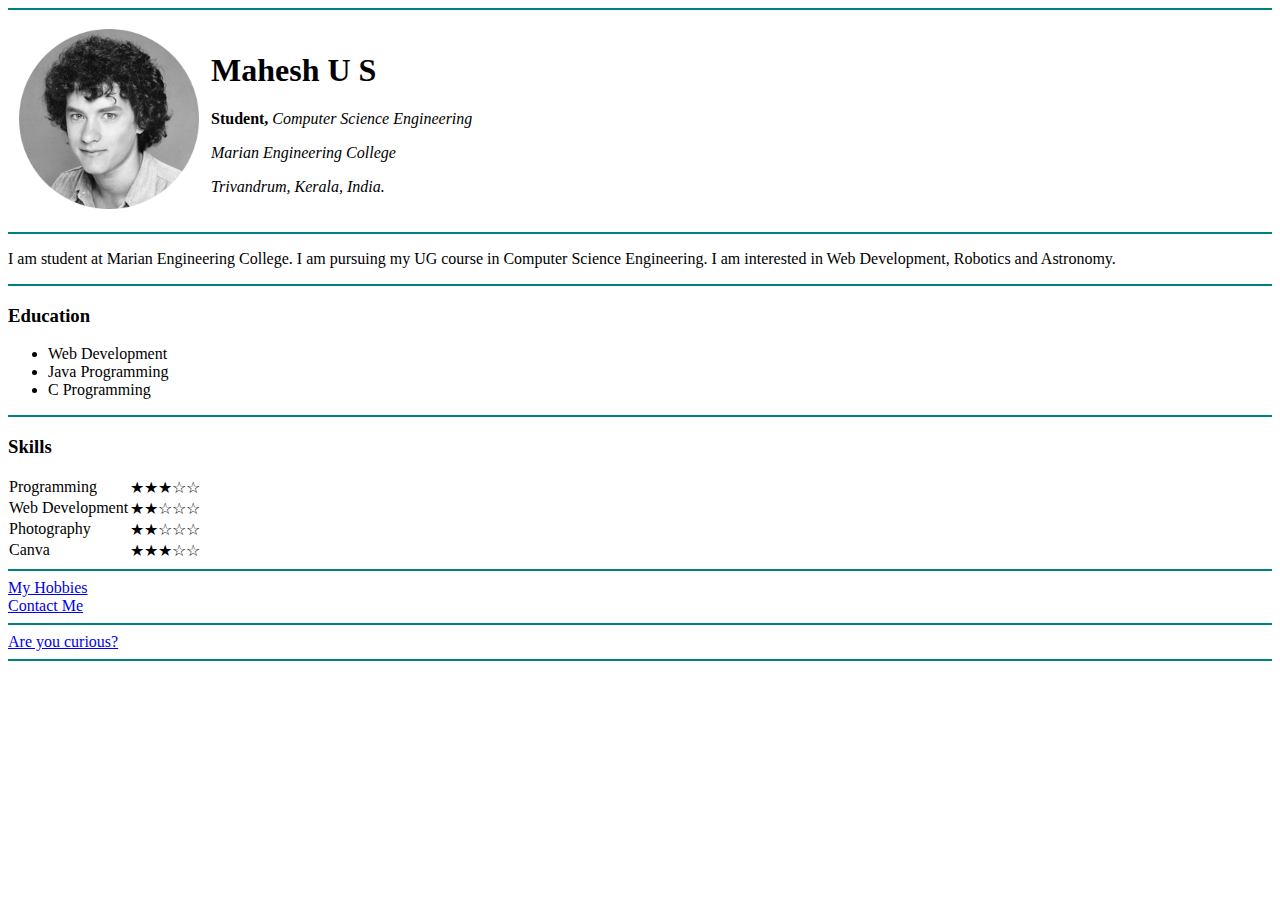
==== index.html @ 7ee28315 "Add personal website files." ====
<!DOCTYPE html>
<html lang="en" dir="ltr">

<head>
  <meta charset="utf-8">
  <title>🌌 Mahe's Personal Site</title>
</head>

<body>
  <hr color=teal>
  <table cellspacing=10>
    <tr>
      <td><img height=180 width=180 src="images\TH 1980.png" alt="NY152"></td>
      <td>
        <h1>Mahesh U S</h1>
        <p><strong>Student, </strong><em>Computer Science Engineering</em></p>
        <p><em>Marian Engineering College</em></p>
        <p><em>Trivandrum, Kerala, India.</em></p>
      </td>
    </tr>
  </table>
  <hr color=teal>
  <p>I am student at Marian Engineering College. I am pursuing my UG course in Computer Science Engineering. I am interested in Web Development, Robotics and Astronomy.</p>
  <hr color=teal>
  <h3>Education</h3>
  <ul>
    <li>Web Development </li>
    <li>Java Programming</li>
    <li>C Programming</li>
  </ul>
  <hr color=teal>
  <h3>Skills</h3>
  <table cellpading=10 cellspacing=0>
    <tr>
      <td>Programming</td>
      <td>★★★☆☆</td>
    </tr>
    <tr>
      <td>Web Development</td>
      <td>★★☆☆☆</td>
    </tr>
    <tr>
      <td>Photography</td>
      <td>★★☆☆☆</td>
    </tr>
    <tr>
      <td>Canva</td>
      <td>★★★☆☆</td>
    </tr>
  </table>
  <hr color=teal>
  <a href="hobbies.html">My Hobbies</a>
  <br>
  <a href="contact.html">Contact Me</a>
  <hr color=teal>
  <a href="thanks.html">Are you curious?</a>
  <hr color=teal>

</body>

</html>
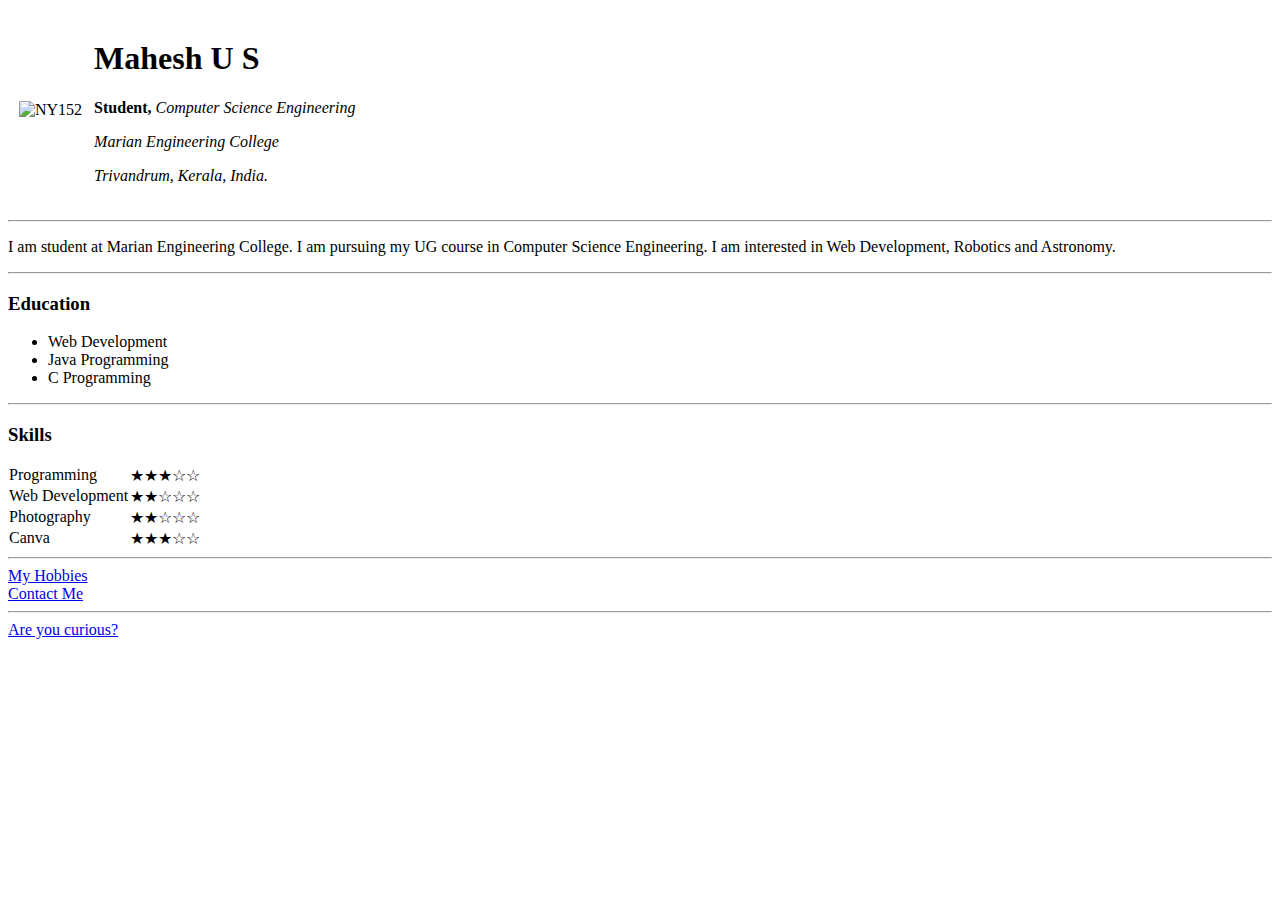
==== commit 078a1f99: "Updated the site with CSS" ====
--- a/index.html
+++ b/index.html
@@ -4,13 +4,13 @@
 <head>
   <meta charset="utf-8">
   <title>🌌 Mahe's Personal Site</title>
+  <link rel="stylesheet" href="css\styles.css">
 </head>
 
 <body>
-  <hr color=teal>
   <table cellspacing=10>
     <tr>
-      <td><img height=180 width=180 src="images\TH 1980.png" alt="NY152"></td>
+      <td><img height=180 width=180 src="resources\thanks.png" alt="NY152"></td>
       <td>
         <h1>Mahesh U S</h1>
         <p><strong>Student, </strong><em>Computer Science Engineering</em></p>
@@ -19,16 +19,16 @@
       </td>
     </tr>
   </table>
-  <hr color=teal>
+  <hr>
   <p>I am student at Marian Engineering College. I am pursuing my UG course in Computer Science Engineering. I am interested in Web Development, Robotics and Astronomy.</p>
-  <hr color=teal>
+  <hr>
   <h3>Education</h3>
   <ul>
     <li>Web Development </li>
     <li>Java Programming</li>
     <li>C Programming</li>
   </ul>
-  <hr color=teal>
+  <hr>
   <h3>Skills</h3>
   <table cellpading=10 cellspacing=0>
     <tr>
@@ -48,13 +48,12 @@
       <td>★★★☆☆</td>
     </tr>
   </table>
-  <hr color=teal>
+  <hr>
   <a href="hobbies.html">My Hobbies</a>
   <br>
   <a href="contact.html">Contact Me</a>
-  <hr color=teal>
+  <hr>
   <a href="thanks.html">Are you curious?</a>
-  <hr color=teal>
 
 </body>
 
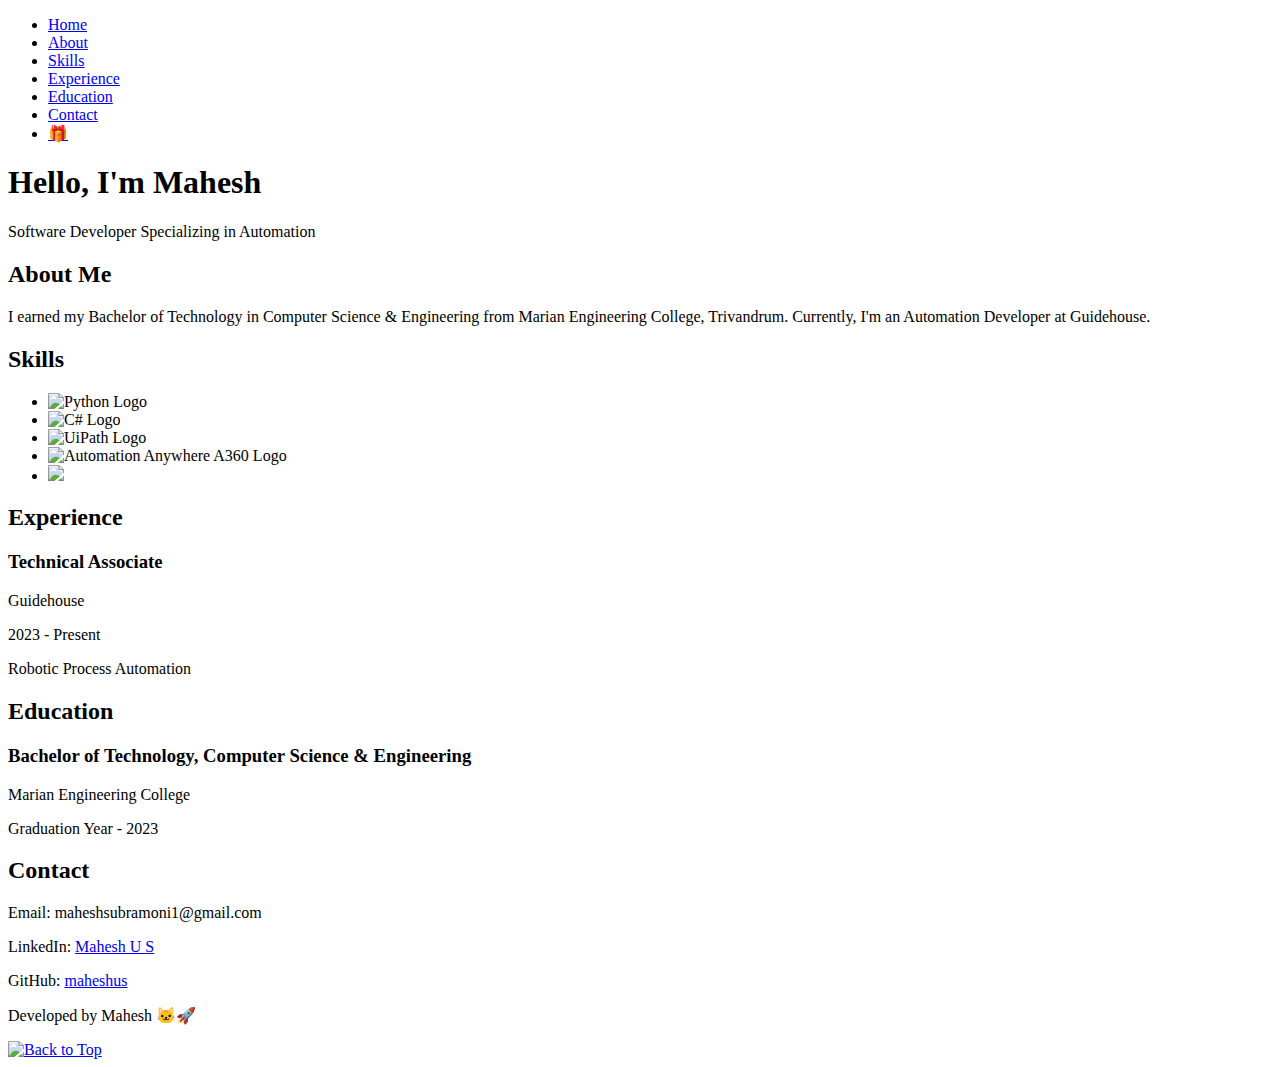
==== commit 524fc7dc: "New portfolio design" ====
--- a/index.html
+++ b/index.html
@@ -1,60 +1,124 @@
 <!DOCTYPE html>
-<html lang="en" dir="ltr">
+<html lang="en">
 
 <head>
-  <meta charset="utf-8">
-  <title>🌌 Mahe's Personal Site</title>
-  <link rel="stylesheet" href="css\styles.css">
+    <meta charset="UTF-8">
+    <meta name="viewport" content="width=device-width, initial-scale=1.0">
+    <title>Mahesh U S</title>
+    <link rel="icon" sizes="32x32" href="https://upload.wikimedia.org/wikipedia/commons/a/ac/Apollo_13-insignia.png" type="image/png">
+    <link rel="stylesheet" href="https://fonts.googleapis.com/css2?family=Lato:wght@300&display=swap">
+    <link rel="stylesheet" href="styles.css">
 </head>
 
 <body>
-  <table cellspacing=10>
-    <tr>
-      <td><img height=180 width=180 src="resources\thanks.png" alt="NY152"></td>
-      <td>
-        <h1>Mahesh U S</h1>
-        <p><strong>Student, </strong><em>Computer Science Engineering</em></p>
-        <p><em>Marian Engineering College</em></p>
-        <p><em>Trivandrum, Kerala, India.</em></p>
-      </td>
-    </tr>
-  </table>
-  <hr>
-  <p>I am student at Marian Engineering College. I am pursuing my UG course in Computer Science Engineering. I am interested in Web Development, Robotics and Astronomy.</p>
-  <hr>
-  <h3>Education</h3>
-  <ul>
-    <li>Web Development </li>
-    <li>Java Programming</li>
-    <li>C Programming</li>
-  </ul>
-  <hr>
-  <h3>Skills</h3>
-  <table cellpading=10 cellspacing=0>
-    <tr>
-      <td>Programming</td>
-      <td>★★★☆☆</td>
-    </tr>
-    <tr>
-      <td>Web Development</td>
-      <td>★★☆☆☆</td>
-    </tr>
-    <tr>
-      <td>Photography</td>
-      <td>★★☆☆☆</td>
-    </tr>
-    <tr>
-      <td>Canva</td>
-      <td>★★★☆☆</td>
-    </tr>
-  </table>
-  <hr>
-  <a href="hobbies.html">My Hobbies</a>
-  <br>
-  <a href="contact.html">Contact Me</a>
-  <hr>
-  <a href="thanks.html">Are you curious?</a>
+    <div class="background_animation"></div>
+    <!-- Header Section -->
+    <header>
+        <nav>
+            <ul>
+                <li><a href="#hero">Home</a></li>
+                <li><a href="#about">About</a></li>
+                <li><a href="#skills">Skills</a></li>
+                <!-- <li><a href="#projects">Projects</a></li> -->
+                <li><a href="#experience">Experience</a></li>
+                <li><a href="#education">Education</a></li>
+                <li><a href="#contact">Contact</a></li>
+                <li><a href="thanks.html">🎁</a></li>
+            </ul>
+        </nav>
+    </header>
 
+    <!-- Hero Section -->
+    <section id="hero">
+        <h1>Hello, I'm Mahesh</h1>
+        <p>Software Developer Specializing in Automation</p>
+    </section>
+
+    <!-- About Me Section -->
+    <section id="about">
+        <h2>About Me</h2>
+        <p>I earned my Bachelor of Technology in Computer Science & Engineering from Marian Engineering College,
+            Trivandrum. Currently, I'm an Automation Developer at Guidehouse.</p>
+    </section>
+
+    <!-- Skills Section -->
+    <section id="skills">
+        <h2>Skills</h2>
+        <ul>
+            <li>
+                <img src="https://s3.dualstack.us-east-2.amazonaws.com/pythondotorg-assets/media/community/logos/python-logo-only.png"
+                    alt="Python Logo" class="skill-logo">
+            </li>
+            <li>
+                <img src="https://upload.wikimedia.org/wikipedia/commons/1/17/C_Sharp_Icon.png" alt="C# Logo"
+                    class="skill-logo">
+            </li>
+            <li>
+                <img src="https://upload.wikimedia.org/wikipedia/en/8/80/UiPath_2019_Corporate_Logo.png"
+                    alt="UiPath Logo" class="skill-logo">
+            </li>
+            <li>
+                <img src="https://www.automationanywhere.com/sites/default/files/images/AAI/automation-anywhere-logo-corporate-tm-line-lg.svg"
+                    alt="Automation Anywhere A360 Logo" class="skill-logo">
+            </li>
+            <li>
+                <img src="https://upload.wikimedia.org/wikipedia/commons/1/1a/Microsoft_Power_Platform_logo.svg"
+                    class="skill-logo">
+            </li>
+        </ul>
+    </section>
+
+
+    <!-- Projects Section -->
+    <!-- <section id="projects">
+        <h2>Projects</h2>
+        <div>
+            <h3>Project 1</h3>
+            <p>Project description.</p>
+        </div>
+        <div>
+            <h3>Project 2</h3>
+            <p>Project description.</p>
+        </div>
+    </section> -->
+
+    <!-- Experience Section -->
+    <section id="experience">
+        <h2>Experience</h2>
+        <div>
+            <h3>Technical Associate</h3>
+            <p>Guidehouse</p>
+            <p>2023 - Present</p>
+            <p>Robotic Process Automation</p>
+        </div>
+    </section>
+
+    <!-- Education Section -->
+    <section id="education">
+        <h2>Education</h2>
+        <div>
+            <h3>Bachelor of Technology, Computer Science & Engineering</h3>
+            <p>Marian Engineering College</p>
+            <p>Graduation Year - 2023</p>
+        </div>
+    </section>
+
+    <!-- Contact Section -->
+    <section id="contact">
+        <h2>Contact</h2>
+        <p>Email: maheshsubramoni1@gmail.com</p>
+        <p>LinkedIn: <a href="https://www.linkedin.com/in/maheshusu">Mahesh U S</a></p>
+        <p>GitHub: <a href="https://github.com/maheshus">maheshus</a></p>
+    </section>
+
+    <!-- Footer -->
+    <footer>
+        <p>Developed by Mahesh 🐱‍🚀</p>
+        <!-- Back to Top Button -->
+        <a href="#" id="back-to-top" title="Back to Top">
+            <img src="https://cdn3.iconfinder.com/data/icons/faticons/32/arrow-up-01-512.png" alt="Back to Top">
+        </a>
+    </footer>
 </body>
 
-</html>
+</html>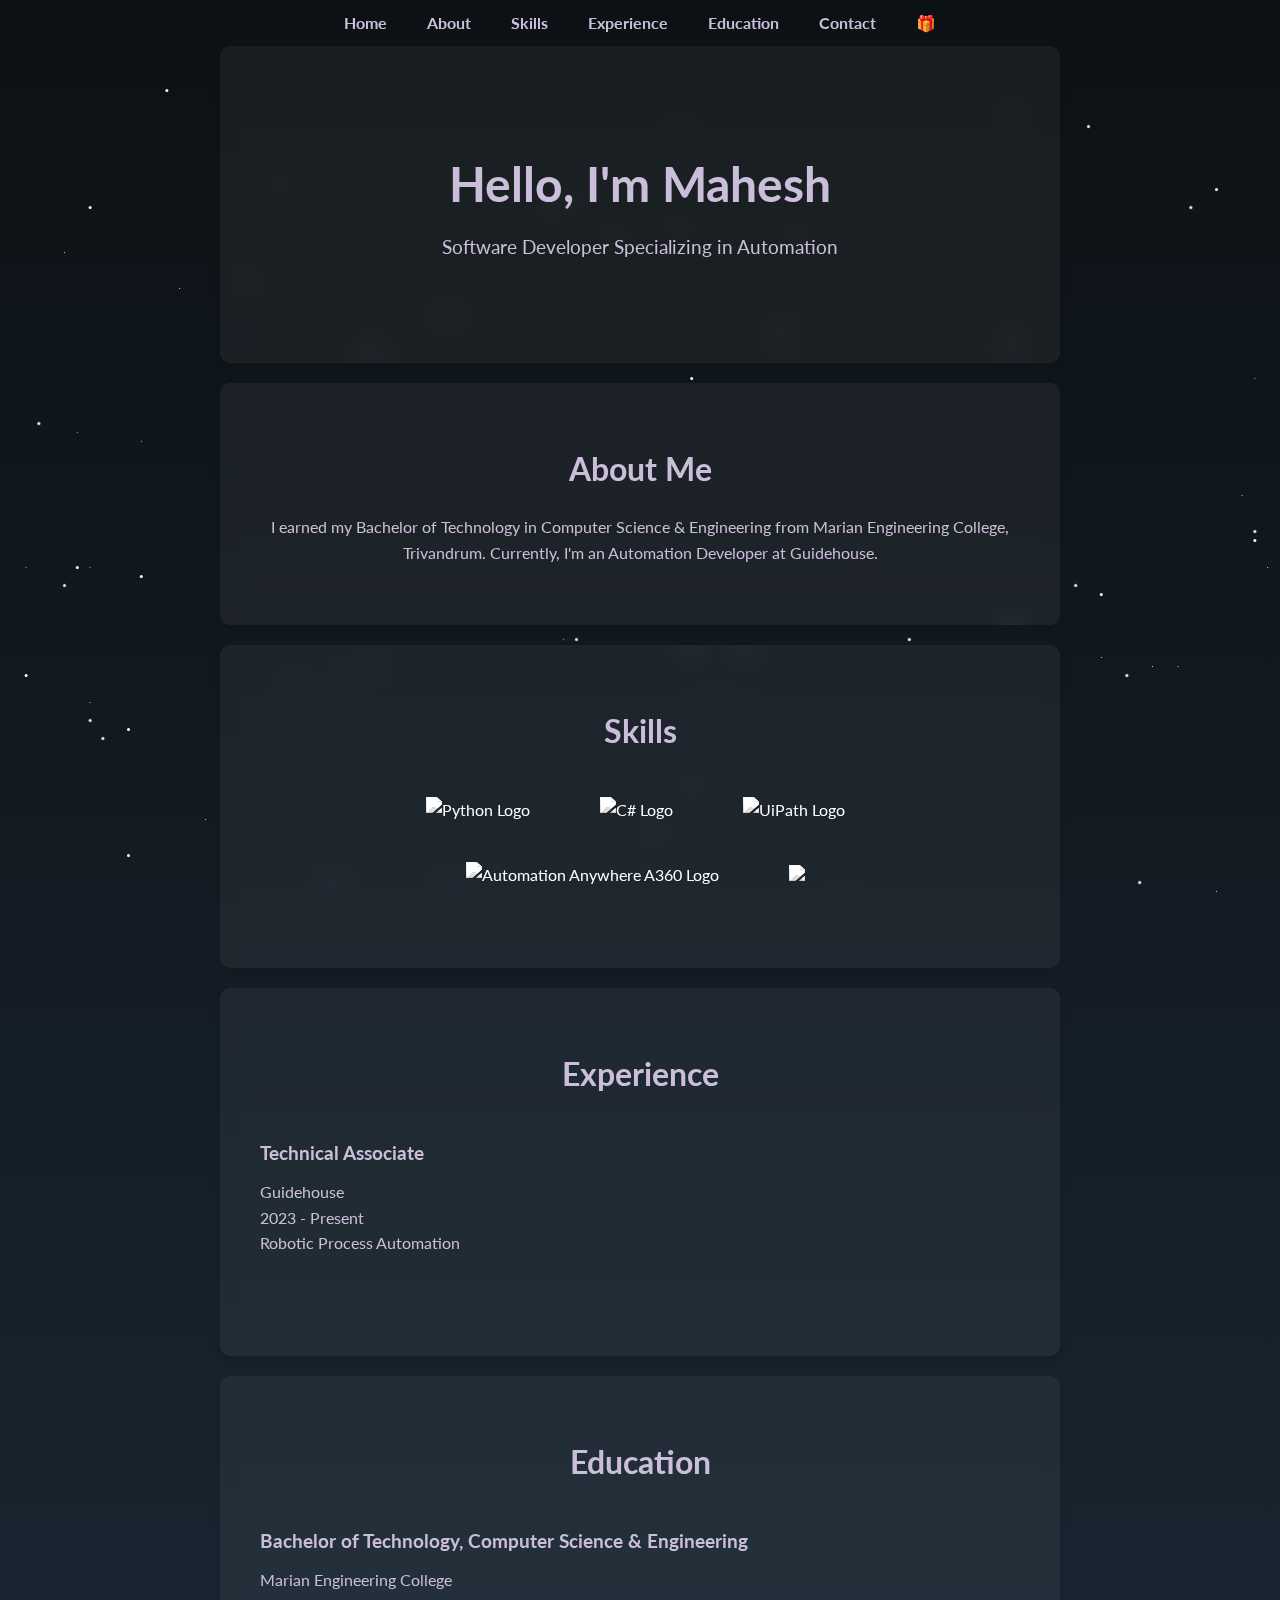
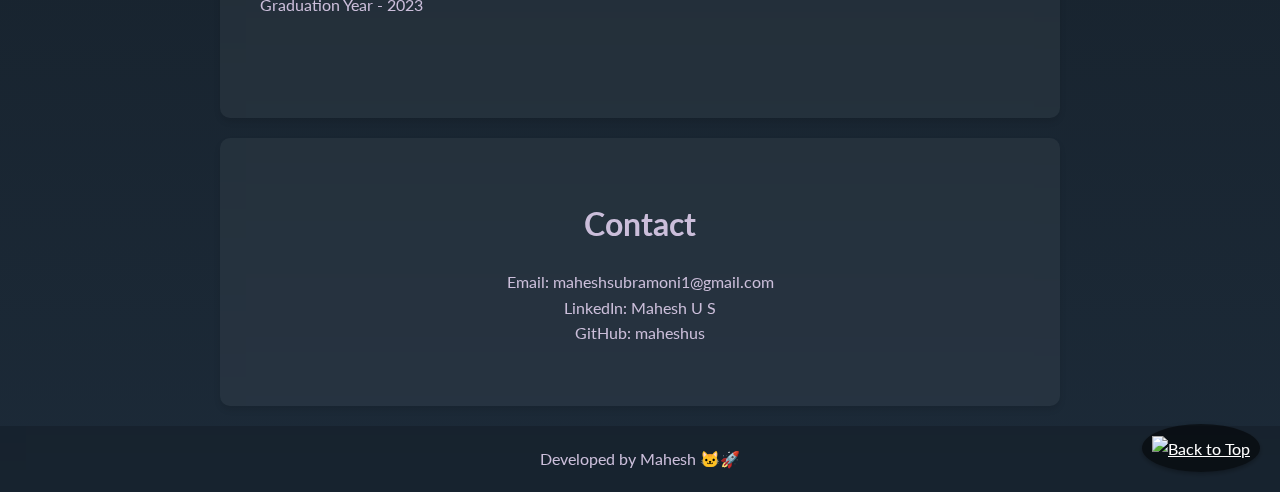
==== commit 22880a4b: "CSS relative path update" ====
--- a/index.html
+++ b/index.html
@@ -7,7 +7,7 @@
     <title>Mahesh U S</title>
     <link rel="icon" sizes="32x32" href="https://upload.wikimedia.org/wikipedia/commons/a/ac/Apollo_13-insignia.png" type="image/png">
     <link rel="stylesheet" href="https://fonts.googleapis.com/css2?family=Lato:wght@300&display=swap">
-    <link rel="stylesheet" href="styles.css">
+    <link rel="stylesheet" href="css/styles.css">
 </head>
 
 <body>
--- a/css/styles.css
+++ b/css/styles.css
@@ -0,0 +1,241 @@
+/* Reset some basic elements for consistency */
+body,
+h1,
+h2,
+h3,
+p,
+ul,
+li,
+a {
+    margin: 0;
+    padding: 0;
+    box-sizing: border-box;
+}
+
+/* Basic body styling */
+body {
+    font-family: "Lato", sans-serif;
+    line-height: 1.6;
+    color: #cbbeda;
+    background: -webkit-linear-gradient(#0c1114, #1c2a38);
+}
+
+/* Header styling */
+header {
+    background: rgba(0, 0, 0, 0);
+    color: #cbbeda;
+    padding: 10px 0;
+    backdrop-filter: blur(10px);
+    /* Glassmorphism effect */
+}
+
+header nav ul {
+    display: flex;
+    justify-content: center;
+    list-style: none;
+}
+
+header nav ul li {
+    margin: 0 20px;
+}
+
+header nav ul li a {
+    color: #cbbeda;
+    text-decoration: none;
+    font-weight: bold;
+}
+
+header nav ul li a:hover {
+    text-decoration: underline;
+}
+
+/* Hero section styling */
+#hero {
+    color: #cbbeda;
+    background: rgba(255, 255, 255, 0.05);
+    /* Semi-transparent background */
+    backdrop-filter: blur(10px);
+    /* Glassmorphism effect */
+    padding: 100px 20px;
+    text-align: center;
+}
+
+#hero h1 {
+    font-size: 3em;
+    margin-bottom: 10px;
+}
+
+#hero p {
+    font-size: 1.2em;
+}
+
+/* General section styling */
+section {
+    padding: 60px 20px;
+    max-width: 800px;
+    margin: 0 auto;
+    background: rgba(255, 255, 255, 0.05);
+    /* Semi-transparent background */
+    backdrop-filter: blur(10px);
+    /* Glassmorphism effect */
+    border-radius: 10px;
+    margin-bottom: 20px;
+    color: #cbbeda;
+    box-shadow: 0 4px 6px rgba(0, 0, 0, 0.1);
+}
+
+section h2 {
+    font-size: 2em;
+    margin-bottom: 20px;
+    text-align: center;
+    color: #cbbeda;
+}
+
+/* About Me section */
+#about p {
+    text-align: center;
+}
+
+/* Skills section */
+#skills ul {
+    list-style: none;
+    display: flex;
+    flex-wrap: wrap;
+    justify-content: center;
+}
+
+.skill-logo {
+    width: auto;
+    /* Maintain aspect ratio */
+    height: 36px;
+    /* Adjust the size as needed */
+    margin-right: 10px;
+    filter: grayscale(100%) brightness(150%);
+    /* Convert to black and white */
+}
+
+#skills ul li {
+    /* background: rgba(203, 190, 218, 0.7); */
+    color: #cbbeda;
+    margin: 10px;
+    padding: 10px 20px;
+    border-radius: 4px;
+}
+
+/* Projects section
+#projects div {
+    background: rgba(203, 190, 218, 0.7);
+    color: #000;
+    margin: 20px 0;
+    padding: 20px;
+    border-radius: 4px;
+} */
+
+#projects h3 {
+    margin-bottom: 10px;
+}
+
+/* Experience section */
+#experience div {
+    /* background: rgba(203, 190, 218, 0.7); */
+    color: #cbbeda;
+    margin: 20px 0;
+    padding: 20px;
+    border-radius: 4px;
+}
+
+#experience h3 {
+    margin-bottom: 10px;
+}
+
+/* Education section */
+#education div {
+    /* background: rgba(203, 190, 218, 0.7); */
+    color: #cbbeda;
+    margin: 20px 0;
+    padding: 20px;
+    border-radius: 4px;
+}
+
+#education h3 {
+    margin-bottom: 10px;
+}
+
+/* Contact section */
+#contact p {
+    text-align: center;
+}
+
+#contact a {
+    color: #cbbeda;
+    text-decoration: none;
+}
+
+#contact a:hover {
+    text-decoration: underline;
+}
+
+/* Footer styling */
+footer {
+    background: rgba(0, 0, 0, 0.15);
+    color: #cbbeda;
+    text-align: center;
+    padding: 20px 0;
+    backdrop-filter: blur(10px);
+    /* Glassmorphism effect */
+}
+
+footer p {
+    margin: 0;
+}
+
+#back-to-top {
+    position: fixed;
+    bottom: 20px; /* Adjust the position */
+    right: 20px; /* Adjust the position */
+    background: #0000008c; /* Background color of button */
+    color: #fff; /* Text color */
+    padding: 10px;
+    border-radius: 50%;
+    box-shadow: 0 2px 5px rgba(0, 0, 0, 0.3);
+    text-align: center;
+    cursor: pointer;
+    z-index: 1000; /* Ensure it is above other elements */
+    transition: opacity 0.3s;
+}
+
+#back-to-top img {
+    width: 32px; /* Adjust size of icon */
+    height: 32px; /* Adjust size of icon */
+    vertical-align: middle;
+}
+
+#back-to-top:hover {
+    background: #cbbeda; /* Lighter background on hover */
+}
+
+.background_animation {
+    position: fixed;
+    top: 50%;
+    left: 50%;
+    height: 1px;
+    width: 1px;
+    background-color: #fff;
+    border-radius: 50%;
+    box-shadow: -42vw -4vh 0px 0px #fff, 25vw -41vh 0px 0px #fff, -20vw 49vh 0px 1px #fff, 5vw 40vh 1px 1px #fff, 29vw 19vh 1px 0px #fff, -44vw -13vh 0px 0px #fff, 46vw 41vh 0px 1px #fff, -3vw -45vh 0px 1px #fff, 47vw 35vh 1px 0px #fff, 12vw -8vh 1px 0px #fff, -34vw 48vh 1px 1px #fff, 32vw 26vh 1px 1px #fff, 32vw -41vh 1px 1px #fff, 0vw 37vh 1px 1px #fff, 34vw -26vh 1px 0px #fff, -14vw -49vh 1px 0px #fff, -12vw 45vh 0px 1px #fff, -44vw -33vh 0px 1px #fff, -13vw 41vh 0px 0px #fff, -36vw -11vh 0px 1px #fff, -23vw -24vh 1px 0px #fff, -38vw -27vh 0px 1px #fff, 16vw -19vh 0px 0px #fff, 28vw 33vh 1px 0px #fff, -49vw -4vh 0px 0px #fff, 16vw 32vh 0px 1px #fff, 36vw -18vh 1px 0px #fff, -25vw -30vh 1px 0px #fff, -23vw 24vh 0px 1px #fff, -2vw -35vh 1px 1px #fff, -25vw 9vh 0px 0px #fff, -15vw -34vh 0px 0px #fff, -8vw -19vh 1px 0px #fff, -20vw -20vh 1px 1px #fff, 42vw 50vh 0px 1px #fff, -32vw 10vh 1px 0px #fff, -23vw -17vh 0px 0px #fff, 44vw 15vh 1px 0px #fff, -40vw 33vh 1px 1px #fff, -43vw 8vh 0px 0px #fff, -48vw -15vh 1px 1px #fff, -24vw 17vh 0px 0px #fff, -31vw 50vh 1px 0px #fff, 36vw -38vh 0px 1px #fff, -7vw 48vh 0px 0px #fff, 15vw -32vh 0px 0px #fff, 29vw -41vh 0px 0px #fff, 2vw 37vh 1px 0px #fff, 7vw -40vh 1px 1px #fff, 15vw 18vh 0px 0px #fff, 25vw -13vh 1px 1px #fff, -46vw -12vh 1px 1px #fff, -18vw 22vh 0px 0px #fff, 23vw -9vh 1px 0px #fff, 50vw 12vh 0px 1px #fff, 45vw 2vh 0px 0px #fff, 14vw -48vh 1px 0px #fff, 23vw 43vh 0px 1px #fff, -40vw 16vh 1px 1px #fff, 20vw -31vh 0px 1px #fff, -17vw 44vh 1px 1px #fff, 18vw -45vh 0px 0px #fff, 33vw -6vh 0px 0px #fff, 0vw 7vh 0px 1px #fff, -10vw -18vh 0px 1px #fff, -19vw 5vh 1px 0px #fff, 1vw 42vh 0px 0px #fff, 22vw 48vh 0px 1px #fff, 39vw -8vh 1px 1px #fff, -6vw -42vh 1px 0px #fff, -47vw 34vh 0px 0px #fff, -46vw 19vh 0px 1px #fff, -12vw -32vh 0px 0px #fff, -45vw -38vh 0px 1px #fff, -28vw 18vh 1px 0px #fff, -38vw -46vh 1px 1px #fff, 49vw -6vh 1px 1px #fff, -28vw 18vh 1px 1px #fff, 10vw -24vh 0px 1px #fff, -5vw -11vh 1px 1px #fff, 33vw -8vh 1px 0px #fff, -16vw 17vh 0px 0px #fff, 18vw 27vh 0px 1px #fff, -8vw -10vh 1px 1px #fff;
+
+    /* stars were too big with the layers above but left the code in case no one cares  -- as in, if noone's just that  one other loner who actually cares    */
+
+    box-shadow: 24vw 9vh 1px 0px #fff, 12vw -24vh 0px 1px #fff, -45vw -22vh 0px 0px #fff, -37vw -40vh 0px 1px #fff, 29vw 19vh 0px 1px #fff, 4vw -8vh 0px 1px #fff, -5vw 21vh 1px 1px #fff, -27vw 26vh 1px 1px #fff, -47vw -3vh 1px 1px #fff, -28vw -30vh 0px 1px #fff, -43vw -27vh 0px 1px #fff, 4vw 22vh 1px 1px #fff, 36vw 23vh 0px 0px #fff, -21vw 24vh 1px 1px #fff, -16vw 2vh 1px 0px #fff, -16vw -6vh 0px 0px #fff, 5vw 26vh 0px 0px #fff, -34vw 41vh 0px 0px #fff, 1vw 42vh 1px 1px #fff, 11vw -13vh 1px 1px #fff, 48vw -8vh 1px 0px #fff, 22vw -15vh 0px 0px #fff, 45vw 49vh 0px 0px #fff, 43vw -27vh 1px 1px #fff, 20vw -2vh 0px 0px #fff, 8vw 22vh 0px 1px #fff, 39vw 48vh 1px 1px #fff, -21vw -11vh 0px 1px #fff, -40vw 45vh 0px 1px #fff, 11vw -30vh 1px 0px #fff, 26vw 30vh 1px 0px #fff, 45vw -29vh 0px 1px #fff, -2vw 18vh 0px 0px #fff, -29vw -45vh 1px 0px #fff, -7vw -27vh 1px 1px #fff, 42vw 24vh 0px 0px #fff, 45vw -48vh 1px 0px #fff, -36vw -18vh 0px 0px #fff, -44vw 13vh 0px 1px #fff, 36vw 16vh 0px 1px #fff, 40vw 24vh 0px 0px #fff, 18vw 11vh 0px 0px #fff, -15vw -23vh 1px 0px #fff, -24vw 48vh 0px 1px #fff, 27vw -45vh 1px 0px #fff, -2vw -24vh 0px 1px #fff, -15vw -28vh 0px 0px #fff, -43vw 13vh 1px 0px #fff, 7vw 27vh 1px 0px #fff, 47vw 5vh 0px 0px #fff, -45vw 15vh 1px 1px #fff, -5vw -28vh 0px 1px #fff, 38vw 25vh 1px 1px #fff, -39vw -1vh 1px 0px #fff, 5vw 0vh 1px 0px #fff, 49vw 13vh 0px 0px #fff, 48vw 10vh 0px 1px #fff, 19vw -28vh 0px 0px #fff, 4vw 7vh 0px 0px #fff, 21vw 21vh 1px 1px #fff, -15vw -15vh 0px 1px #fff, -6vw -42vh 1px 0px #fff, -15vw 48vh 1px 1px #fff, -23vw 25vh 1px 1px #fff, -48vw 25vh 0px 1px #fff, -31vw -19vh 0px 1px #fff, 4vw 37vh 1px 1px #fff, -43vw 28vh 0px 0px #fff, 3vw -25vh 0px 1px #fff, -39vw 14vh 0px 1px #fff, -40vw 31vh 0px 1px #fff, 35vw -36vh 1px 1px #fff, 16vw 49vh 0px 0px #fff, 6vw 39vh 0px 0px #fff, 3vw -35vh 0px 1px #fff, -44vw -2vh 1px 0px #fff, -6vw 21vh 1px 0px #fff, 48vw 9vh 1px 1px #fff, -43vw 30vh 1px 1px #fff, 29vw -12vh 1px 1px #fff, -48vw 13vh 1px 0px #fff, -42vw 32vh 1px 1px #fff, 34vw 15vh 1px 1px #fff, 29vw -37vh 1px 1px #fff, 28vw 2vh 0px 0px #fff;
+    animation: zoom 12s alternate infinite;
+}
+
+@keyframes zoom {
+    0% {
+        transform: scale(1);
+    }
+
+    100% {
+        transform: scale(1.5);
+    }
+}